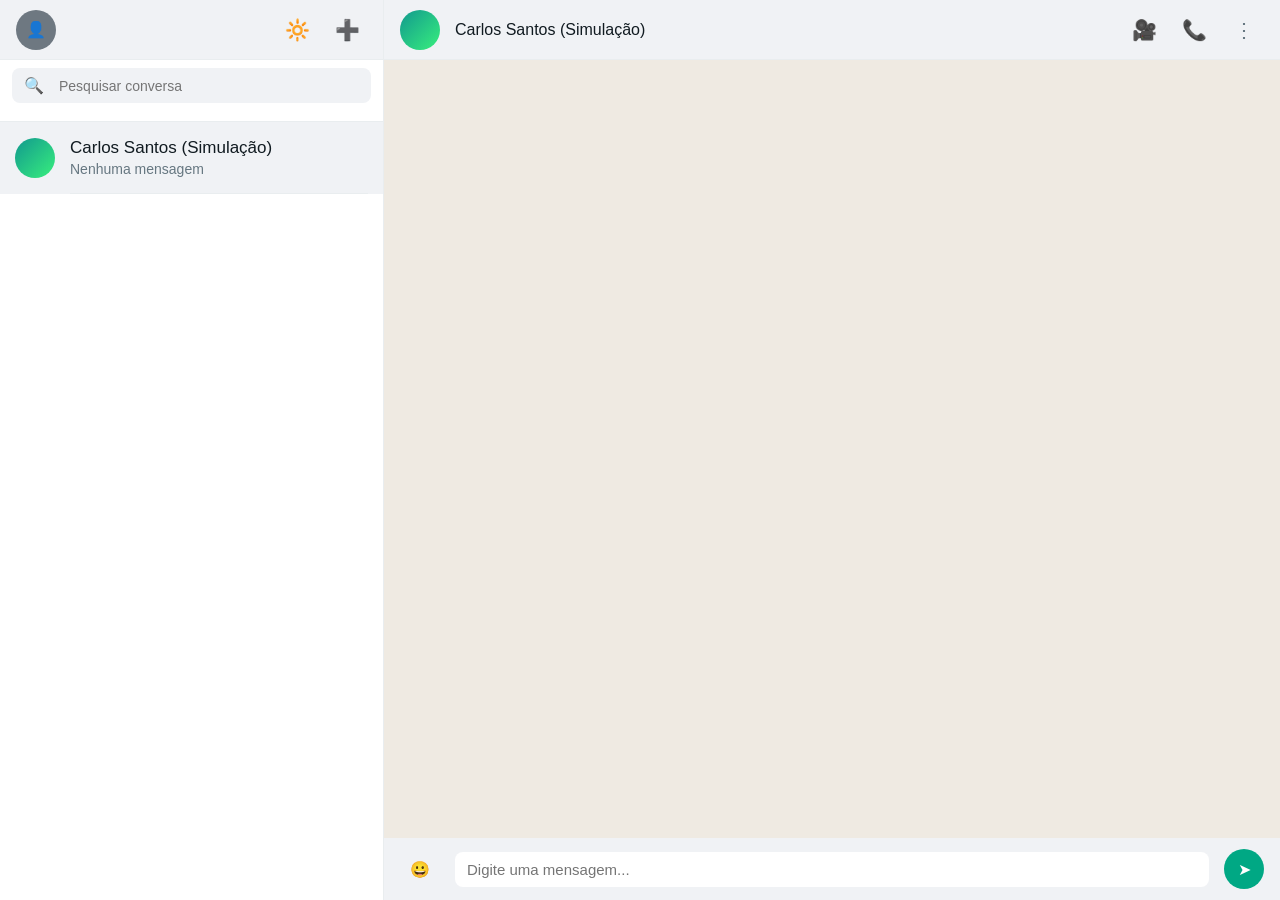
==== Web/index.html @ b746e50e "Estrutura inicial do front-end Criação da interface base do simulador do WhatsApp para o paciente de" ====
<!DOCTYPE html>
<html lang="pt-BR">
<head>
    <meta charset="UTF-8">
    <meta name="viewport" content="width=device-width, initial-scale=1.0">
    <title>Assistente Cuidador Dengue</title>
    <!-- Aqui chamamos o arquivo CSS -->
    <link rel="stylesheet" href="style.css">
</head>
<body>

    <div class="app-container">
        
        <!-- SIDEBAR ESQUERDA -->
        <div class="sidebar">
            <div class="sidebar-header">
                <div class="avatar" style="background-color: #6e7881;">👤</div>
                <div class="header-icons">
                    <span class="icon-action" id="theme-toggle" title="Alternar Tema">🔆</span>
                    <span class="icon-action" onclick="abrirModalInput('Novo Paciente')" title="Novo Paciente">➕</span>
                </div>
            </div>

            <div class="search-area">
                <div class="search-box">
                    <span style="color: var(--text-secondary);">🔍</span>
                    <input type="text" placeholder="Pesquisar conversa">
                </div>
            </div>

            <!-- Preenchido dinamicamente pelo Mock/Supabase -->
            <div class="contact-list" id="contact-list"></div>
        </div>

        <!-- ÁREA PRINCIPAL DIREITA -->
        <!-- TELA VAZIA -->
        <div id="blank-state" class="blank-state">
            <div style="font-size: 80px; color: var(--text-secondary);">💻</div>
            <h1>Assistente Cuidador Integrado</h1>
            <p>Selecione uma conversa ao lado para iniciar a interação.</p>
        </div>

        <!-- ÁREA DE CHAT -->
        <div id="chat-area" class="chat-area" style="display: none;">
            <div class="chat-bg"></div>
            
            <div class="chat-header">
                <div class="chat-info">
                    <div class="avatar" id="header-avatar"></div>
                    <h2 id="header-name">Carregando...</h2>
                </div>
                <div class="header-icons">
                    <span class="icon-action" onclick="abrirChamada('video')" title="Videochamada">🎥</span>
                    <span class="icon-action" onclick="abrirChamada('audio')" title="Chamada de Voz">📞</span>
                    <span class="icon-action" onclick="toggleDropdown('chat-dropdown', event)">⋮</span>
                </div>
            </div>

            <!-- MENU DO CHAT DIREITO -->
            <div id="chat-dropdown" class="dropdown">
                <div class="dropdown-item" onclick="limparMensagens()">Limpar mensagens</div>
                <div class="dropdown-item text-danger" onclick="apagarConversa()">Apagar paciente</div>
            </div>
            
            <!-- CAIXA DE MENSAGENS -->
            <div class="messages-container" id="chat-box"></div>

            <!-- MENUS FLUTUANTES DE EMOJIS -->
            <div id="emoji-picker" class="emoji-picker">
                <div class="emoji-item" onclick="inserirEmoji('😀')">😀</div>
                <div class="emoji-item" onclick="inserirEmoji('😥')">😥</div>
                <div class="emoji-item" onclick="inserirEmoji('🤒')">🤒</div>
                <div class="emoji-item" onclick="inserirEmoji('🤕')">🤕</div>
                <div class="emoji-item" onclick="inserirEmoji('🙏')">🙏</div>
                <div class="emoji-item" onclick="inserirEmoji('👍')">👍</div>
                <div class="emoji-item" onclick="inserirEmoji('💊')">💊</div>
                <div class="emoji-item" onclick="inserirEmoji('💧')">💧</div>
                <div class="emoji-item" onclick="inserirEmoji('🦟')">🦟</div>
                <div class="emoji-item" onclick="inserirEmoji('🩺')">🩺</div>
            </div>

            <!-- BARRA DE DIGITAÇÃO -->
            <div class="input-area">
                <span id="btn-emoji" class="icon-action" onclick="toggleDropdown('emoji-picker', event)">😀</span>
                
                <div id="input-wrapper" class="input-wrapper">
                    <input type="text" id="input-msg" class="message-input" placeholder="Digite uma mensagem..." autocomplete="off">
                </div>

                <span id="btn-action" class="icon-action" style="background-color: #00a884; color: white;" onclick="enviarTexto()">➤</span>
            </div>
        </div>
    </div>

    <!-- MODAIS -->
    <div id="input-modal" class="overlay">
        <div class="modal-box">
            <h2 id="modal-title">Novo</h2>
            <input type="text" id="modal-input" placeholder="Digite o nome (seu simulador)..." autocomplete="off">
            <div class="modal-btns">
                <button class="btn btn-cancel" onclick="fecharModais()">Cancelar</button>
                <button class="btn btn-ok" onclick="criarSessaoSimulada()">Criar</button>
            </div>
        </div>
    </div>

    <div id="call-modal" class="overlay call-screen">
        <div id="call-avatar" class="avatar">👤</div>
        <h1 id="call-name" style="margin-bottom: 10px;">Nome</h1>
        <p id="call-status" style="color: var(--text-secondary);">Chamando...</p>
        <button class="btn-hangup" onclick="fecharModais()">☎</button>
    </div>

    <!-- Aqui chamamos o arquivo JavaScript -->
    <script src="script.js"></script>
</body>
</html>
---- Web/style.css ----
/* RESET E TRAVAS DE LAYOUT */
* { box-sizing: border-box; margin: 0; padding: 0; font-family: 'Segoe UI', 'Helvetica Neue', Helvetica, Arial, sans-serif; }
body { background-color: #e1e1e1; display: flex; width: 100vw; height: 100vh; overflow: hidden; }

/* TEMAS */
:root {
    --bg-default: #efeae2; --bg-panel: #ffffff; --bg-header: #f0f2f5; --bg-search: #f0f2f5;
    --msg-sent: #d9fdd3; --msg-received: #ffffff; --text-primary: #111b21; --text-secondary: #667781;
    --border-color: #e9edef; --green-pill: #e7fce3; --green-pill-text: #137b42; --hover-bg: #f0f2f5;
    --input-bg: #ffffff; --modal-bg: rgba(255,255,255,0.95); --danger: #ea0038;
}
body.dark-theme {
    --bg-default: #0b141a; --bg-panel: #111b21; --bg-header: #202c33; --bg-search: #202c33;
    --msg-sent: #005c4b; --msg-received: #202c33; --text-primary: #e9edef; --text-secondary: #8696a0;
    --border-color: #222d34; --green-pill: #0a332c; --green-pill-text: #21c063; --hover-bg: #2a3942;
    --input-bg: #2a3942; --modal-bg: rgba(17,27,33,0.95);
}

.app-container { display: flex; width: 100%; height: 100%; background-color: var(--bg-default); position: relative;}

/* SIDEBAR (ESQUERDA) */
.sidebar { width: 30%; min-width: 350px; background-color: var(--bg-panel); border-right: 1px solid var(--border-color); display: flex; flex-direction: column; z-index: 5;}
.sidebar-header { height: 60px; flex-shrink: 0; background-color: var(--bg-header); display: flex; align-items: center; justify-content: space-between; padding: 10px 16px; border-bottom: 1px solid var(--border-color);}
.header-icons { display: flex; gap: 10px; color: var(--text-secondary); font-size: 20px; }
.icon-action { width: 40px; height: 40px; display: flex; justify-content: center; align-items: center; border-radius: 50%; cursor: pointer; user-select: none; transition: 0.2s;}
.icon-action:hover { background-color: var(--hover-bg); }
.avatar { width: 40px; height: 40px; background-color: #dfe5e7; border-radius: 50%; display: flex; justify-content: center; align-items: center; color: white; cursor: pointer; background-size: cover; background-position: center; flex-shrink: 0;}

.search-area { padding: 8px 12px; border-bottom: 1px solid var(--border-color); flex-shrink: 0;}
.search-box { background-color: var(--bg-search); border-radius: 8px; display: flex; align-items: center; padding: 0 12px; height: 35px; margin-bottom: 10px;}
.search-box input { border: none; background: transparent; width: 100%; outline: none; margin-left: 15px; font-size: 14px; color: var(--text-primary);}

.contact-list { flex: 1; overflow-y: auto; }
.contact { display: flex; align-items: center; padding: 0 15px; height: 72px; cursor: pointer; }
.contact:hover, .contact.active { background-color: var(--hover-bg); }
.contact-content { flex: 1; border-bottom: 1px solid var(--border-color); height: 100%; display: flex; flex-direction: column; justify-content: center; margin-left: 15px; overflow: hidden;}
.contact-top { display: flex; justify-content: space-between; margin-bottom: 3px; }
.contact-name { font-size: 17px; color: var(--text-primary); }
.contact-msg { font-size: 14px; color: var(--text-secondary); white-space: nowrap; overflow: hidden; text-overflow: ellipsis;}

/* ÁREA PRINCIPAL DIREITA */
.blank-state { flex: 1; display: none; flex-direction: column; justify-content: center; align-items: center; background-color: var(--bg-panel); z-index: 10; border-bottom: 10px solid var(--green-pill-text);}
.blank-state h1 { color: var(--text-primary); font-weight: 300; margin-top: 20px;}
.blank-state p { color: var(--text-secondary); margin-top: 10px; font-size: 14px;}

.chat-area { flex: 1; display: flex; flex-direction: column; position: relative; }
.chat-bg { position: absolute; top:0; left:0; width: 100%; height: 100%; opacity: 0.4; background-image: url('https://user-images.githubusercontent.com/15075759/28719144-86dc0f70-73b1-11e7-911d-60d70fcded21.png'); z-index: 0;}
body.dark-theme .chat-bg { opacity: 0.08; filter: invert(1); }

.chat-header { height: 60px; flex-shrink: 0; background-color: var(--bg-header); display: flex; align-items: center; justify-content: space-between; padding: 10px 16px; border-bottom: 1px solid var(--border-color); z-index: 2;}
.chat-info { display: flex; align-items: center; }
.chat-info h2 { font-size: 16px; color: var(--text-primary); font-weight: normal; margin-left: 15px;}

.messages-container { flex: 1; overflow-y: auto; padding: 20px 60px; display: flex; flex-direction: column; z-index: 2; }
.message { max-width: 65%; margin-bottom: 8px; padding: 6px 10px 8px 10px; border-radius: 8px; font-size: 14.2px; line-height: 19px; word-wrap: break-word; color: var(--text-primary); box-shadow: 0 1px 0.5px rgba(11,20,26,.13);}
.message.sent { background-color: var(--msg-sent); align-self: flex-end; border-top-right-radius: 0; }
.message.received { background-color: var(--msg-received); align-self: flex-start; border-top-left-radius: 0; }
.message.system { align-self: center; background-color: var(--bg-header); color: var(--text-secondary); font-size: 12.5px; padding: 5px 12px; margin-bottom: 15px; box-shadow: none; border-radius: 8px;}
.msg-time { font-size: 11px; color: var(--text-secondary); float: right; margin: 10px 0 -5px 15px; }

/* INPUT ÁREA DE TEXTO */
.input-area { min-height: 62px; flex-shrink: 0; background-color: var(--bg-header); display: flex; align-items: center; padding: 10px 16px; z-index: 2; gap: 5px; position: relative;}
.input-wrapper { flex: 1; background-color: var(--input-bg); border-radius: 8px; padding: 9px 12px; margin: 0 10px; display: flex; transition: 0.2s;}
.message-input { width: 100%; border: none; font-size: 15px; outline: none; background: transparent; color: var(--text-primary); }

/* FLUTUANTES: MENUS E EMOJIS */
.emoji-picker { position: absolute; bottom: 70px; left: 20px; background-color: var(--bg-panel); border-radius: 12px; box-shadow: 0 2px 10px rgba(0,0,0,0.2); padding: 15px; z-index: 100; display: none; grid-template-columns: repeat(5, 1fr); gap: 10px;}
.emoji-picker.active { display: grid; }
.emoji-item { font-size: 28px; cursor: pointer; transition: transform 0.2s; user-select: none;}
.emoji-item:hover { transform: scale(1.2); }

.dropdown { position: absolute; top: 50px; right: 20px; background-color: var(--bg-panel); border-radius: 8px; box-shadow: 0 2px 5px 0 rgba(11,20,26,.26); padding: 10px 0; z-index: 100; display: none; min-width: 160px;}
.dropdown.active { display: block; }
.dropdown-item { padding: 12px 20px; color: var(--text-primary); font-size: 14.5px; cursor: pointer; }
.dropdown-item:hover { background-color: var(--hover-bg); }
.text-danger { color: var(--danger) !important; }

/* MODAIS (CRIAR CONTATO E CHAMADA) */
.overlay { position: fixed; top: 0; left: 0; width: 100vw; height: 100vh; background: var(--modal-bg); z-index: 999; display: flex; justify-content: center; align-items: center; opacity: 0; pointer-events: none; transition: 0.3s;}
.overlay.active { opacity: 1; pointer-events: all; }
.modal-box { background: var(--bg-panel); padding: 25px; border-radius: 10px; box-shadow: 0 17px 50px 0 rgba(11,20,26,.19); width: 400px; max-width: 90%; }
.modal-box h2 { color: var(--text-primary); margin-bottom: 15px; font-size: 20px; font-weight: normal;}
.modal-box input { width: 100%; padding: 10px; margin-bottom: 20px; border-radius: 5px; border: 1px solid var(--border-color); background: var(--bg-search); color: var(--text-primary); outline: none;}
.modal-btns { display: flex; justify-content: flex-end; gap: 10px;}
.btn { padding: 10px 20px; border-radius: 20px; border: none; cursor: pointer; font-size: 14px; transition: 0.2s;}
.btn-cancel { background: transparent; color: var(--text-primary); border: 1px solid var(--border-color);}
.btn-ok { background: var(--green-pill-text); color: white; }

/* TELA DE CHAMADA */
.call-screen { flex-direction: column; text-align: center; color: var(--text-primary); }
.call-screen .avatar { width: 150px; height: 150px; font-size: 60px; margin: 0 auto 20px; animation: pulse 1.5s infinite;}
.btn-hangup { background: var(--danger); width: 60px; height: 60px; border-radius: 50%; font-size: 24px; color: white; border: none; cursor: pointer; margin-top: 40px; box-shadow: 0 4px 10px rgba(0,0,0,0.3);}
@keyframes pulse { 0% { transform: scale(0.95); box-shadow: 0 0 0 0 rgba(33, 192, 99, 0.7); } 70% { transform: scale(1); box-shadow: 0 0 0 20px rgba(33, 192, 99, 0); } 100% { transform: scale(0.95); box-shadow: 0 0 0 0 rgba(33, 192, 99, 0); } }

::-webkit-scrollbar { width: 6px; }
::-webkit-scrollbar-thumb { background-color: rgba(11,20,26,.2); border-radius: 3px; }
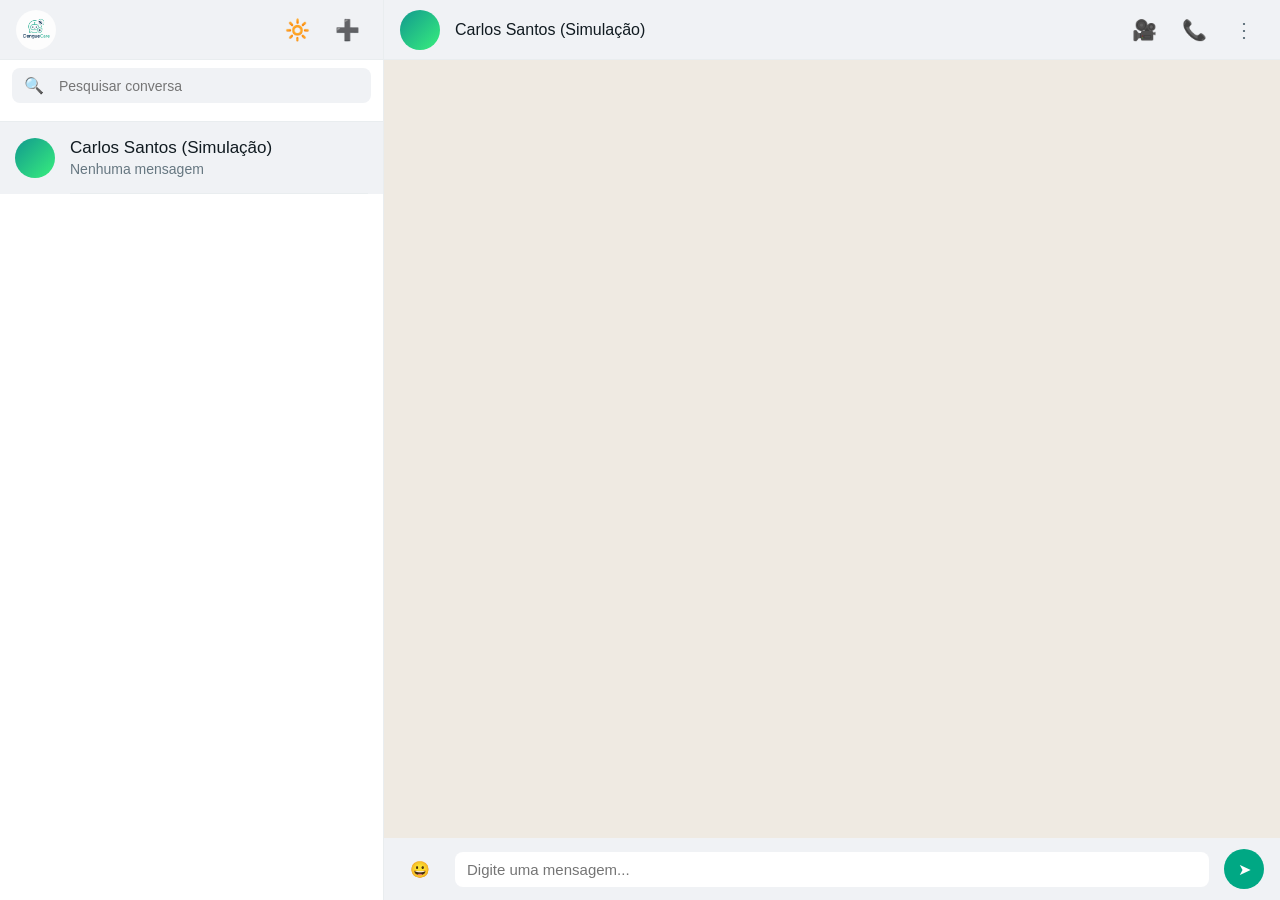
==== commit c3c6e722: "Adicionando imagem" ====
--- a/Web/index.html
+++ b/Web/index.html
@@ -1,5 +1,6 @@
 <!DOCTYPE html>
 <html lang="pt-BR">
+
 <head>
     <meta charset="UTF-8">
     <meta name="viewport" content="width=device-width, initial-scale=1.0">
@@ -7,14 +8,15 @@
     <!-- Aqui chamamos o arquivo CSS -->
     <link rel="stylesheet" href="style.css">
 </head>
+
 <body>
 
     <div class="app-container">
-        
+
         <!-- SIDEBAR ESQUERDA -->
         <div class="sidebar">
             <div class="sidebar-header">
-                <div class="avatar" style="background-color: #6e7881;">👤</div>
+                <div class="avatar" style="background-image: url('../images/Logo01.png');"></div>
                 <div class="header-icons">
                     <span class="icon-action" id="theme-toggle" title="Alternar Tema">🔆</span>
                     <span class="icon-action" onclick="abrirModalInput('Novo Paciente')" title="Novo Paciente">➕</span>
@@ -43,7 +45,7 @@
         <!-- ÁREA DE CHAT -->
         <div id="chat-area" class="chat-area" style="display: none;">
             <div class="chat-bg"></div>
-            
+
             <div class="chat-header">
                 <div class="chat-info">
                     <div class="avatar" id="header-avatar"></div>
@@ -61,7 +63,7 @@
                 <div class="dropdown-item" onclick="limparMensagens()">Limpar mensagens</div>
                 <div class="dropdown-item text-danger" onclick="apagarConversa()">Apagar paciente</div>
             </div>
-            
+
             <!-- CAIXA DE MENSAGENS -->
             <div class="messages-container" id="chat-box"></div>
 
@@ -82,12 +84,14 @@
             <!-- BARRA DE DIGITAÇÃO -->
             <div class="input-area">
                 <span id="btn-emoji" class="icon-action" onclick="toggleDropdown('emoji-picker', event)">😀</span>
-                
+
                 <div id="input-wrapper" class="input-wrapper">
-                    <input type="text" id="input-msg" class="message-input" placeholder="Digite uma mensagem..." autocomplete="off">
+                    <input type="text" id="input-msg" class="message-input" placeholder="Digite uma mensagem..."
+                        autocomplete="off">
                 </div>
 
-                <span id="btn-action" class="icon-action" style="background-color: #00a884; color: white;" onclick="enviarTexto()">➤</span>
+                <span id="btn-action" class="icon-action" style="background-color: #00a884; color: white;"
+                    onclick="enviarTexto()">➤</span>
             </div>
         </div>
     </div>
@@ -105,7 +109,7 @@
     </div>
 
     <div id="call-modal" class="overlay call-screen">
-        <div id="call-avatar" class="avatar">👤</div>
+        <div id="call-avatar" class="avatar"></div>
         <h1 id="call-name" style="margin-bottom: 10px;">Nome</h1>
         <p id="call-status" style="color: var(--text-secondary);">Chamando...</p>
         <button class="btn-hangup" onclick="fecharModais()">☎</button>
@@ -114,4 +118,5 @@
     <!-- Aqui chamamos o arquivo JavaScript -->
     <script src="script.js"></script>
 </body>
+
 </html>
